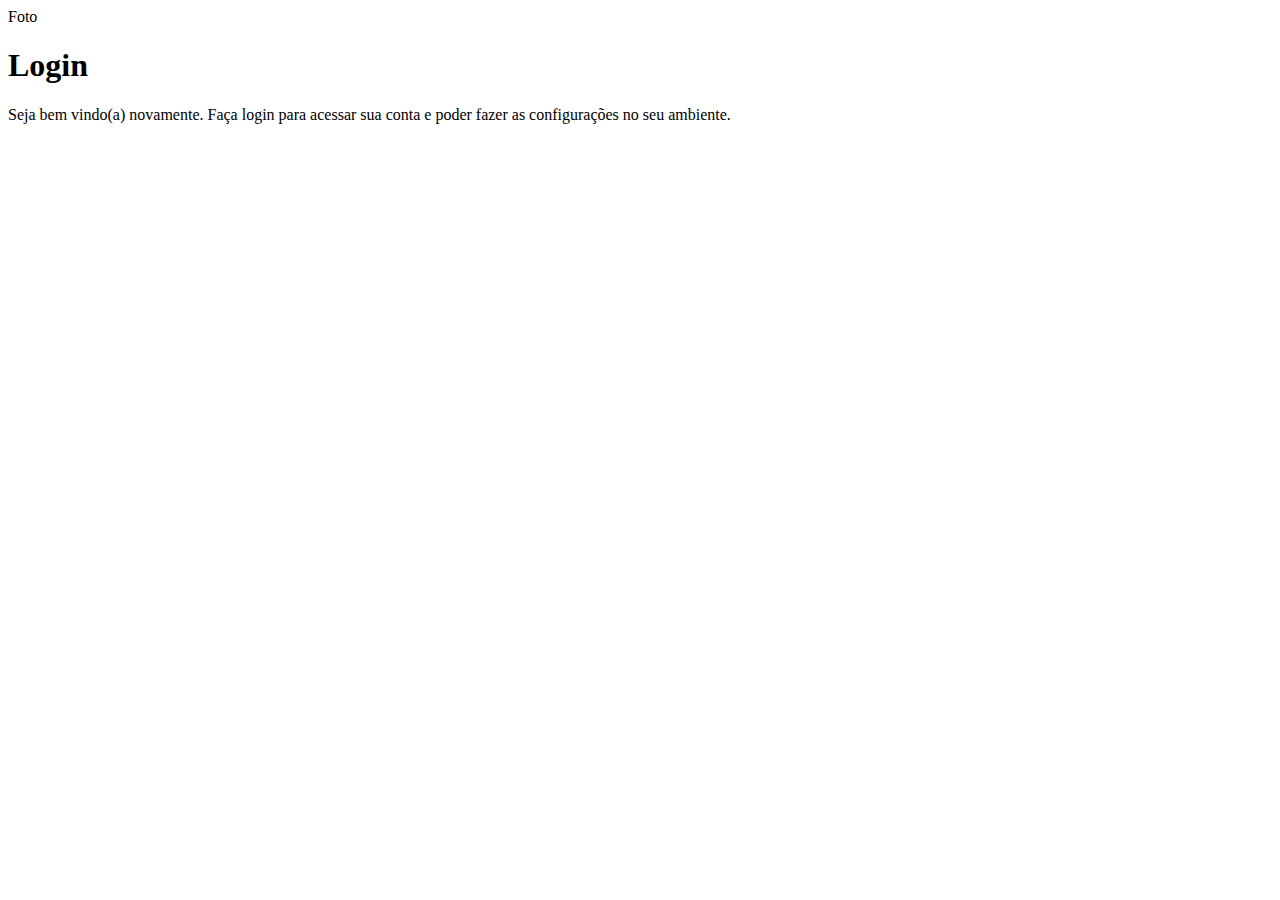
==== index.html @ 7f053b9e "Base do projeto" ====
<!DOCTYPE html>
<html lang="pt-br">
<head>
    <meta charset="UTF-8">
    <meta http-equiv="X-UA-Compatible" content="IE=edge">
    <meta name="viewport" content="width=device-width, initial-scale=1.0">
    <title>Projeto Tela de Login</title>
    <link rel="stylesheet" href="estilos/style.css">
</head>
<body>
    <main>
        <section id="login">
            <div id="imagem">
                Foto
            </div>
            <div>
                <h1>Login</h1>
                <p>Seja bem vindo(a) novamente. Faça login para acessar sua conta e poder fazer as configurações no seu ambiente.</p>
                <form action="login.php" method="post">
                    
                </form>
            </div>
        </section>
    </main>
</body>
</html>
---- estilos/style.css ----
@charset "UTF-8";

/*Minha paleta

Azul: #526BB0 , #88C2F1 , #1000C2*/
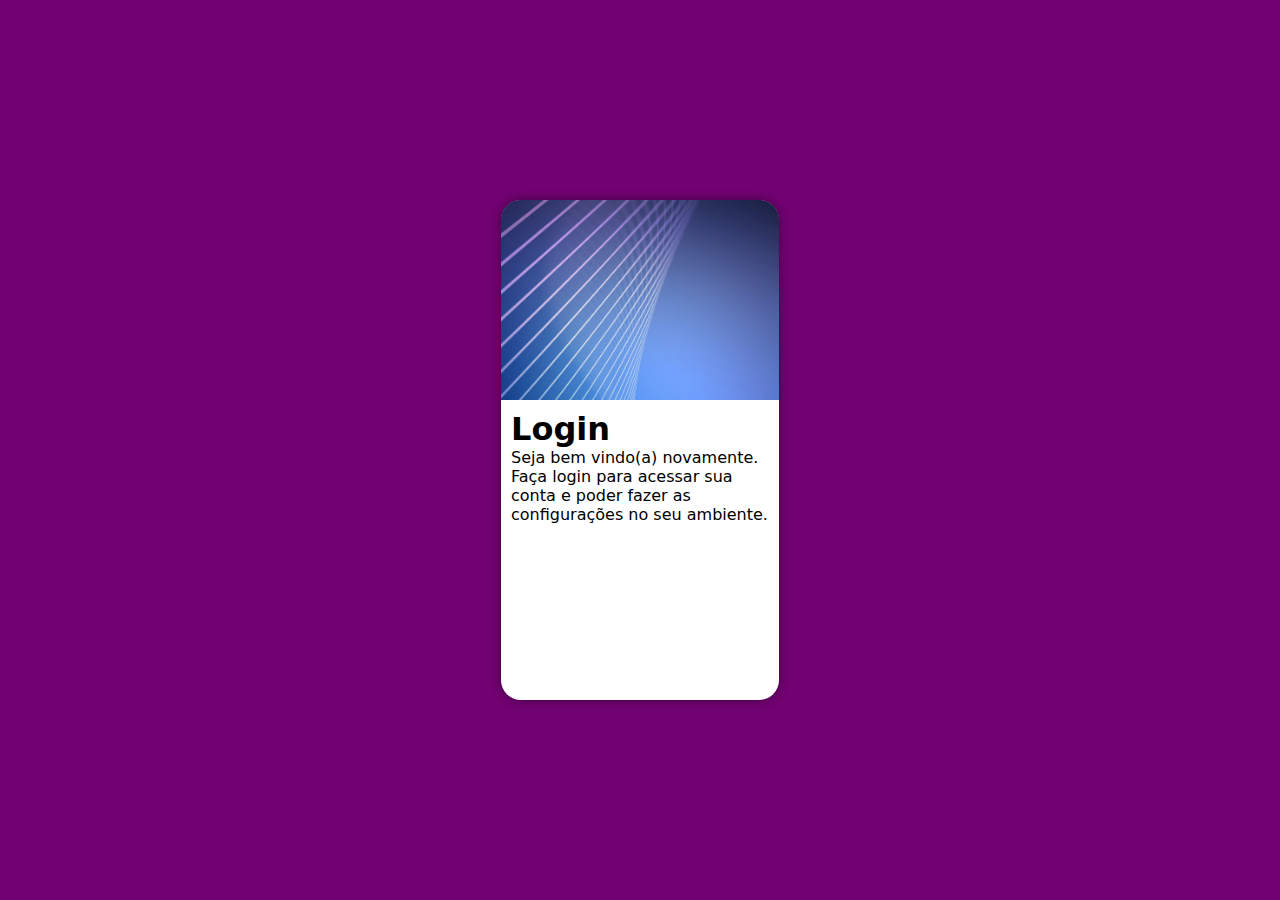
==== commit 6aa4637e: "Login versão mobile (em andamento)" ====
--- a/index.html
+++ b/index.html
@@ -11,9 +11,9 @@
     <main>
         <section id="login">
             <div id="imagem">
-                Foto
+                
             </div>
-            <div>
+            <div id="formulario">
                 <h1>Login</h1>
                 <p>Seja bem vindo(a) novamente. Faça login para acessar sua conta e poder fazer as configurações no seu ambiente.</p>
                 <form action="login.php" method="post">
--- a/estilos/style.css
+++ b/estilos/style.css
@@ -4,4 +4,46 @@
 
 Azul: #526BB0 , #88C2F1 , #1000C2*/
 
+* {
+    font-family: system-ui, -apple-system, BlinkMacSystemFont, 'Segoe UI', Roboto, Oxygen, Ubuntu, Cantarell, 'Open Sans', 'Helvetica Neue', sans-serif;
+    padding: 0px;
+    margin: 0px;
+    box-sizing: border-box;
+}
 
+body , html {
+    background-color: rgb(113, 2, 113);
+    height: 100vh;
+    width: 100vw;
+}
+
+main {
+    position: relative;
+    height: 100vh;
+    width: 100vw;
+}
+
+section#login {
+    overflow: hidden;
+    position: absolute;
+    top: 50%;
+    left: 50%;
+    transform: translate(-50% , -50%);
+    background-color: white;
+    width: 278px;
+    height: 500px;
+    border-radius: 20px;
+    box-shadow: 0px 0px 10px rgba(0, 0, 0, 0.420);
+}
+
+section#login > div#imagem {
+    display: block;
+    background: rgb(113, 2, 113) url(../imagens/pexels-sean-whang-804269.jpg) no-repeat;
+    height: 200px;
+    background-size: cover;
+}
+
+section#login > div#formulario {
+    display: block;
+    padding: 10px;
+}
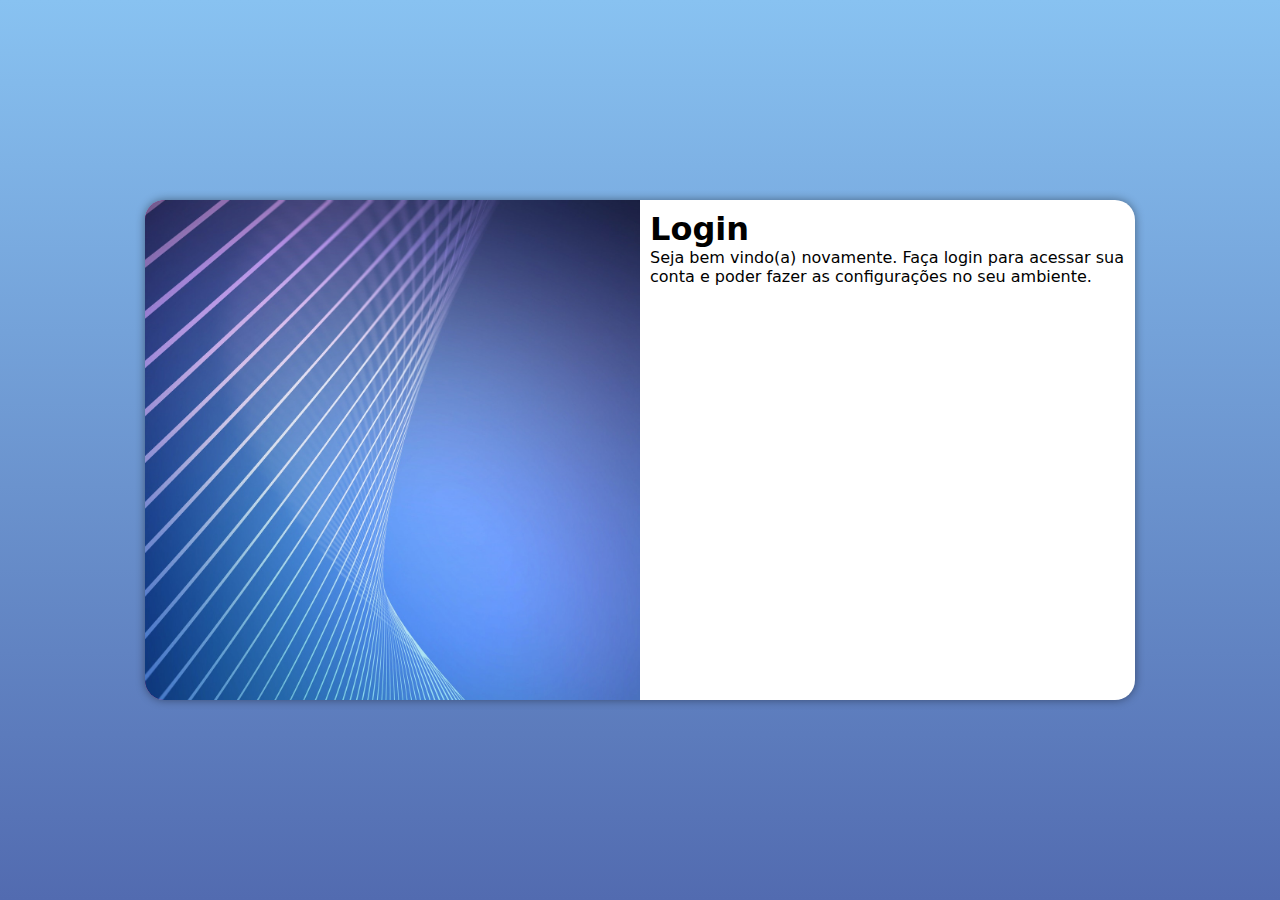
==== commit 84721d31: "Tela de login para diferentes telas (em andamento)" ====
--- a/index.html
+++ b/index.html
@@ -6,12 +6,13 @@
     <meta name="viewport" content="width=device-width, initial-scale=1.0">
     <title>Projeto Tela de Login</title>
     <link rel="stylesheet" href="estilos/style.css">
+    <link rel="stylesheet" href="estilos/mediaquery.css">
 </head>
 <body>
     <main>
         <section id="login">
             <div id="imagem">
-                
+
             </div>
             <div id="formulario">
                 <h1>Login</h1>
--- a/estilos/style.css
+++ b/estilos/style.css
@@ -12,7 +12,7 @@
 }
 
 body , html {
-    background-color: rgb(113, 2, 113);
+    background-color: #5874B7;
     height: 100vh;
     width: 100vw;
 }
--- a/estilos/mediaquery.css
+++ b/estilos/mediaquery.css
@@ -0,0 +1,43 @@
+@charset "UTF-8";
+
+@media screen and (min-width: 768px) and (max-width: 992px) {
+    body {
+        background-image: linear-gradient(to top , #526BB0 , #88C2F1);
+    }
+
+    section#login {
+        width: 82vw;
+    }
+
+    section#login > div#imagem {
+        float: left;
+        width: 30%;
+        height: 100%;
+    }
+
+    section#login > div#formulario {
+        float: right;
+        width: 70%;
+    }
+}
+
+@media screen and (min-width: 992px) {
+    body {
+        background-image: linear-gradient(to top , #526BB0 , #88C2F1);
+    }
+
+    section#login {
+        width: 990px;
+    }
+
+    section#login > div#imagem {
+        float: left;
+        width: 50%;
+        height: 100%;
+    }
+
+    section#login > div#formulario {
+        float: right;
+        width: 50%;
+    }
+}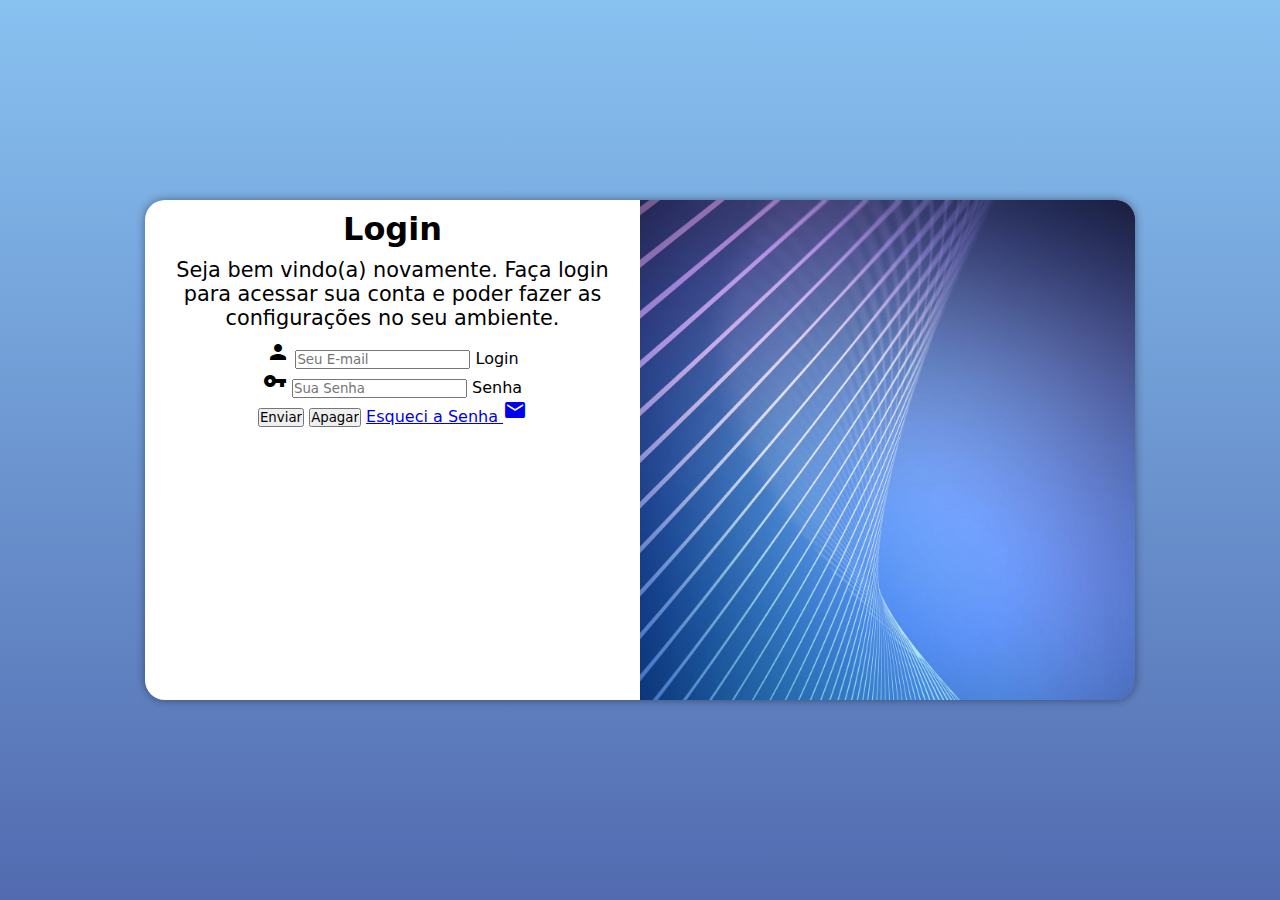
==== commit e213a0e3: "Fiz o formulário" ====
--- a/index.html
+++ b/index.html
@@ -5,6 +5,7 @@
     <meta http-equiv="X-UA-Compatible" content="IE=edge">
     <meta name="viewport" content="width=device-width, initial-scale=1.0">
     <title>Projeto Tela de Login</title>
+    <link rel="stylesheet" href="https://fonts.googleapis.com/icon?family=Material+Icons">
     <link rel="stylesheet" href="estilos/style.css">
     <link rel="stylesheet" href="estilos/mediaquery.css">
 </head>
@@ -18,7 +19,19 @@
                 <h1>Login</h1>
                 <p>Seja bem vindo(a) novamente. Faça login para acessar sua conta e poder fazer as configurações no seu ambiente.</p>
                 <form action="login.php" method="post">
-                    
+                    <div class="campo">
+                        <i class="material-icons">person</i>
+                        <input type="email" name="login" id="ilogin" placeholder="Seu E-mail" autocomplete="email" required>
+                        <label for="ilogin">Login</label>
+                    </div>
+                    <div class="campo">
+                        <i class="material-icons">vpn_key</i>
+                        <input type="password" name="senha" id="isenha" placeholder="Sua Senha" autocomplete="current-password" required minlength="8">
+                        <label for="isenha">Senha</label>
+                    </div>
+                    <input type="submit" value="Enviar">
+                    <input type="reset" value="Apagar">
+                    <a href="esqueci.html" target="_blank">Esqueci a Senha <i class="material-icons">mail</i></a>
                 </form>
             </div>
         </section>
--- a/estilos/style.css
+++ b/estilos/style.css
@@ -47,3 +47,18 @@
     display: block;
     padding: 10px;
 }
+
+div#formulario {
+    text-align: center;
+    margin-bottom: 10px;
+    
+}
+
+div#formulario > p {
+    padding: 10px;
+    font-size: 1em
+}
+
+div#formulario > h1 {
+    font-size: 2em
+}
--- a/estilos/mediaquery.css
+++ b/estilos/mediaquery.css
@@ -19,6 +19,10 @@
         float: right;
         width: 70%;
     }
+
+    div#formulario > p {
+        font-size: 1.2em
+    }
 }
 
 @media screen and (min-width: 992px) {
@@ -31,13 +35,21 @@
     }
 
     section#login > div#imagem {
-        float: left;
+        float: right;
         width: 50%;
         height: 100%;
     }
 
     section#login > div#formulario {
-        float: right;
+        float: left;
         width: 50%;
     }
+
+    div#formulario > h1 {
+        font-size: 2em
+    }
+
+    div#formulario > p {
+        font-size: 1.3em
+    }
 }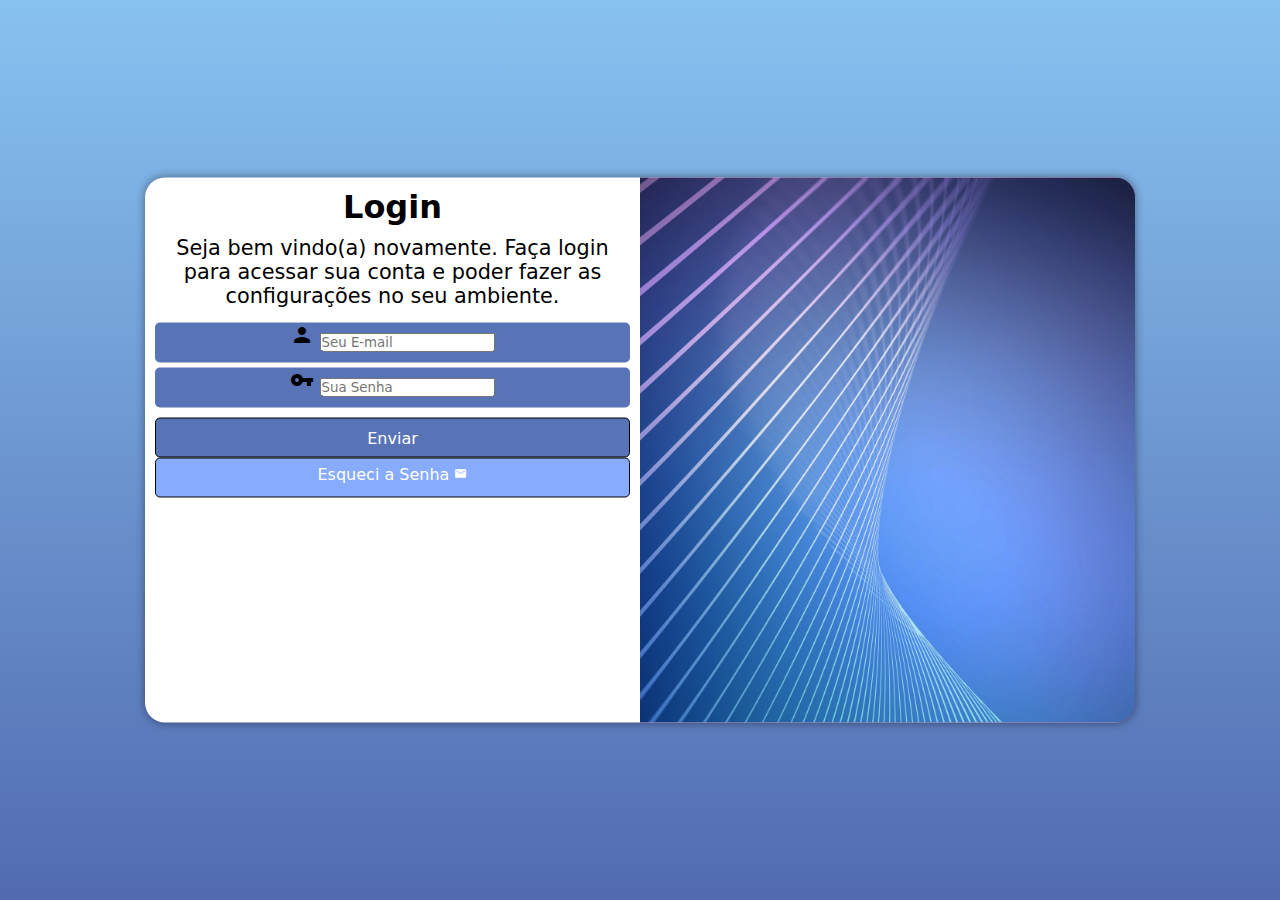
==== commit 410a6084: "Página de Login quase concluída" ====
--- a/index.html
+++ b/index.html
@@ -21,7 +21,7 @@
                 <form action="login.php" method="post">
                     <div class="campo">
                         <i class="material-icons">person</i>
-                        <input type="email" name="login" id="ilogin" placeholder="Seu E-mail" autocomplete="email" required>
+                        <input type="email" name="login" id="ilogin" placeholder="Seu E-mail" autocomplete="email" required >
                         <label for="ilogin">Login</label>
                     </div>
                     <div class="campo">
@@ -30,8 +30,7 @@
                         <label for="isenha">Senha</label>
                     </div>
                     <input type="submit" value="Enviar">
-                    <input type="reset" value="Apagar">
-                    <a href="esqueci.html" target="_blank">Esqueci a Senha <i class="material-icons">mail</i></a>
+                    <a href="esqueci.html" target="_blank" class="botao">Esqueci a Senha <i class="material-icons mail">mail</i></a>
                 </form>
             </div>
         </section>
--- a/estilos/style.css
+++ b/estilos/style.css
@@ -31,7 +31,7 @@
     transform: translate(-50% , -50%);
     background-color: white;
     width: 278px;
-    height: 500px;
+    height: 545px;
     border-radius: 20px;
     box-shadow: 0px 0px 10px rgba(0, 0, 0, 0.420);
 }
@@ -62,3 +62,54 @@
 div#formulario > h1 {
     font-size: 2em
 }
+
+div.campo > label {
+    display: none;
+}
+
+form > div.campo {
+    background-color: #5874B7;
+    height: 40px;
+    border-radius: 5px;
+    margin: 5px 0px;
+}
+
+form > input[type=submit] {
+    display: block;
+    font-size: 1em;
+    width: 100%;
+    height: 40px;
+    background-color: #5874B7;
+    border-radius: 5px;
+    color: white;
+    cursor: pointer;
+    margin-top: 10px;
+    border: 1px solid black;
+}
+
+form > input[type=submit]:hover {
+    background-color: #364871;
+}
+
+form > a.botao {
+    display: block;
+    text-align: center;
+    font-size: 1em;
+    width: 100%;
+    height: 40px;
+    background-color: #87abff;
+    text-decoration: none;
+    
+    border: 1px solid black;
+    border-radius: 5px;
+    color: white;
+    padding-top: 6px ;
+}
+
+form > a.botao:hover {
+    background-color: #4478f1;
+}
+
+form > a.botao > i {
+    font-size: 0.8em;
+}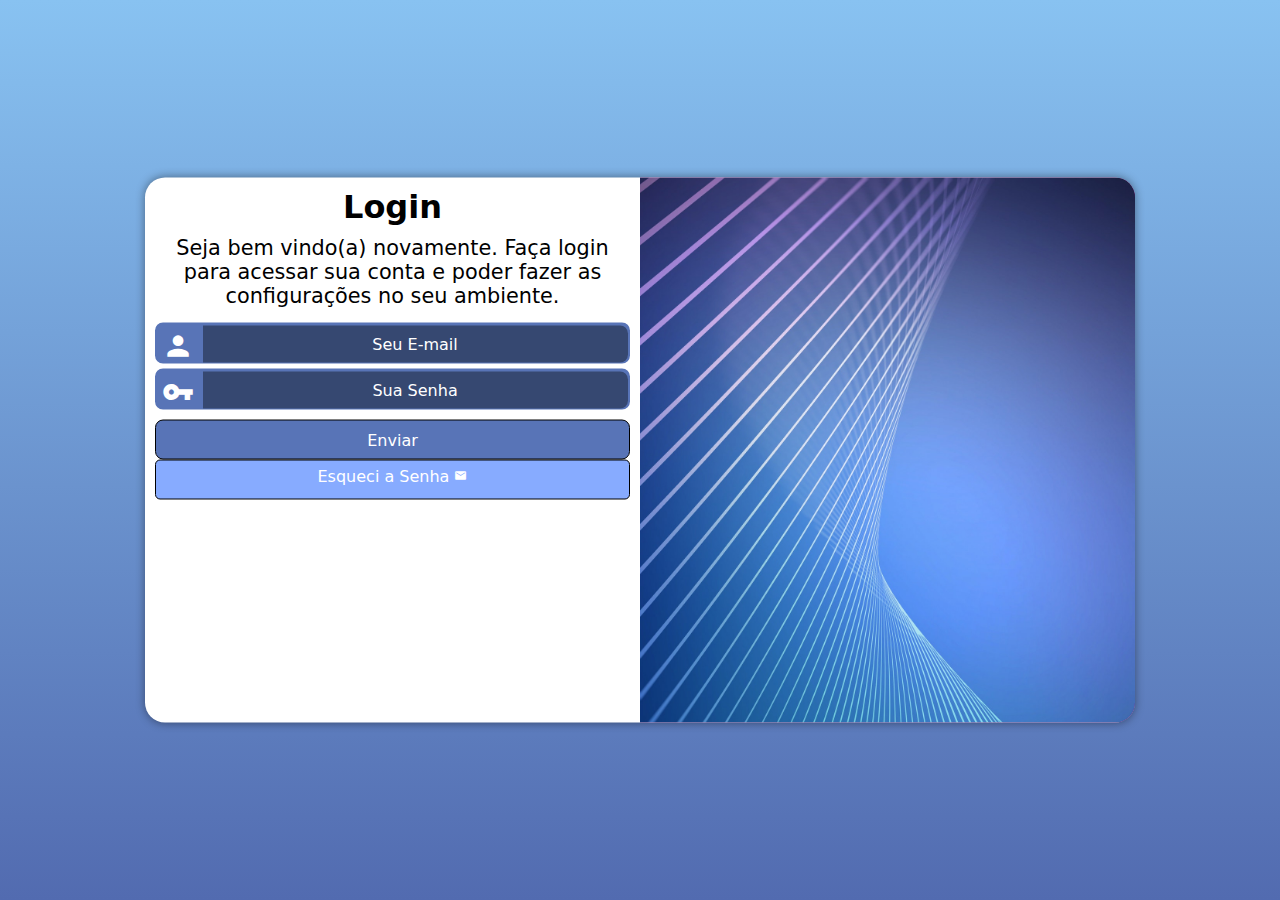
==== commit 4bed4b2e: "." ====
--- a/index.html
+++ b/index.html
@@ -10,6 +10,7 @@
     <link rel="stylesheet" href="estilos/mediaquery.css">
 </head>
 <body>
+    
     <main>
         <section id="login">
             <div id="imagem">
--- a/estilos/style.css
+++ b/estilos/style.css
@@ -17,6 +17,10 @@
     width: 100vw;
 }
 
+input {
+    color:white;
+}
+
 main {
     position: relative;
     height: 100vh;
@@ -28,12 +32,12 @@
     position: absolute;
     top: 50%;
     left: 50%;
-    transform: translate(-50% , -50%);
     background-color: white;
     width: 278px;
     height: 545px;
     border-radius: 20px;
     box-shadow: 0px 0px 10px rgba(0, 0, 0, 0.420);
+    transform: translate(-50% , -50%);
 }
 
 section#login > div#imagem {
@@ -67,10 +71,38 @@
     display: none;
 }
 
+div.campo > i {
+    font-size: 2em;
+    width: 40px;
+    color: white;
+    padding: 5px;
+    
+}
+
+div.campo > input {
+    margin: 0px;
+    height: 100%;
+    width: 210px;
+    background-color: #364871;
+    font-size: 1em;
+    height: 100%;
+    border: 0px;
+    border-top-right-radius: 8px;
+    border-bottom-right-radius: 8px;
+    transform: translateY(-12px);
+}
+
+div.campo > input:focus-within {
+    background-color: #5892EF;
+}
+
 form > div.campo {
+    width: 100%;
+    display: block;
     background-color: #5874B7;
-    height: 40px;
-    border-radius: 5px;
+    border: 2px solid #5874B7;
+    height: 41px;
+    border-radius: 8px;
     margin: 5px 0px;
 }
 
@@ -85,6 +117,7 @@
     cursor: pointer;
     margin-top: 10px;
     border: 1px solid black;
+    border-radius: 8px;
 }
 
 form > input[type=submit]:hover {
@@ -112,4 +145,9 @@
 
 form > a.botao > i {
     font-size: 0.8em;
+}
+
+::placeholder {
+    color: white;
+    text-align: center;
 }--- a/estilos/mediaquery.css
+++ b/estilos/mediaquery.css
@@ -22,6 +22,10 @@
 
     div#formulario > p {
         font-size: 1.2em
+    }
+
+    div.campo > input {
+        width: 365px;
     }
 }
 
@@ -52,4 +56,8 @@
     div#formulario > p {
         font-size: 1.3em
     }
+
+    div.campo > input {
+        width: 425px;
+    }
 }